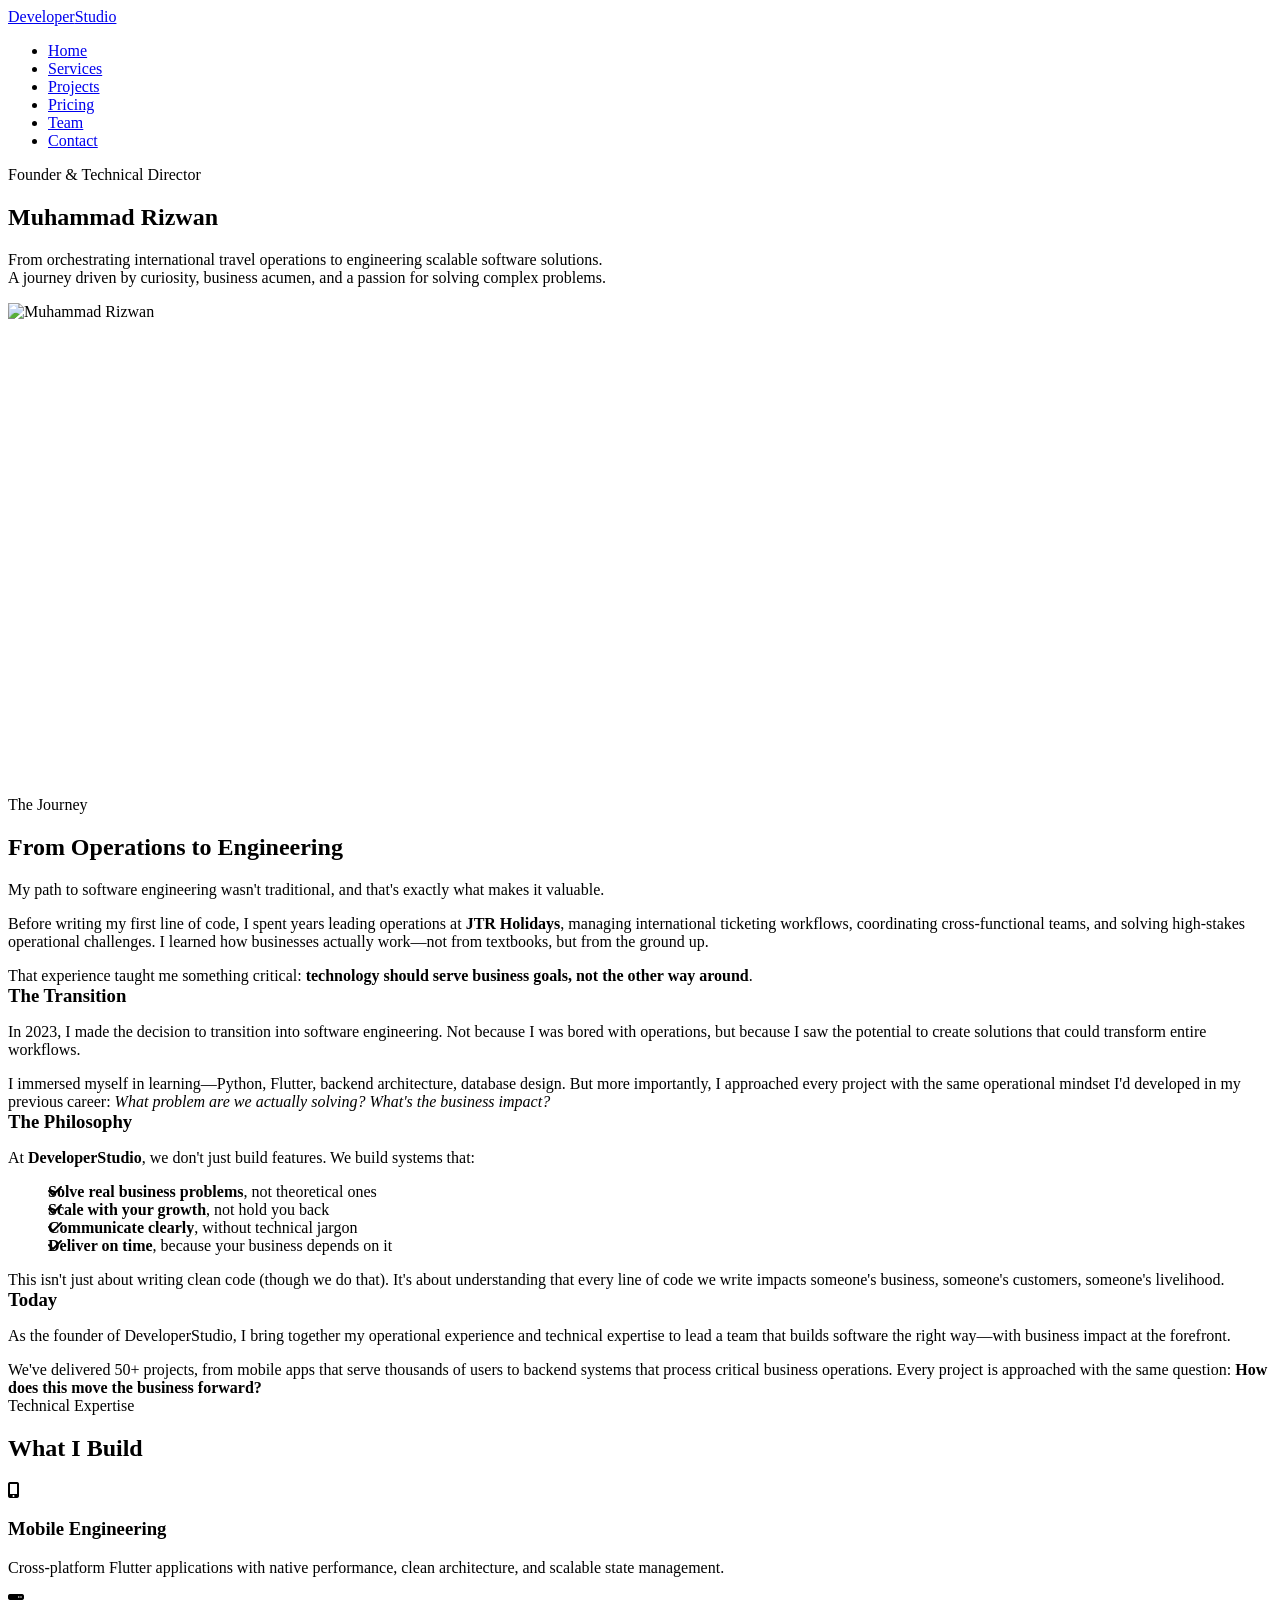
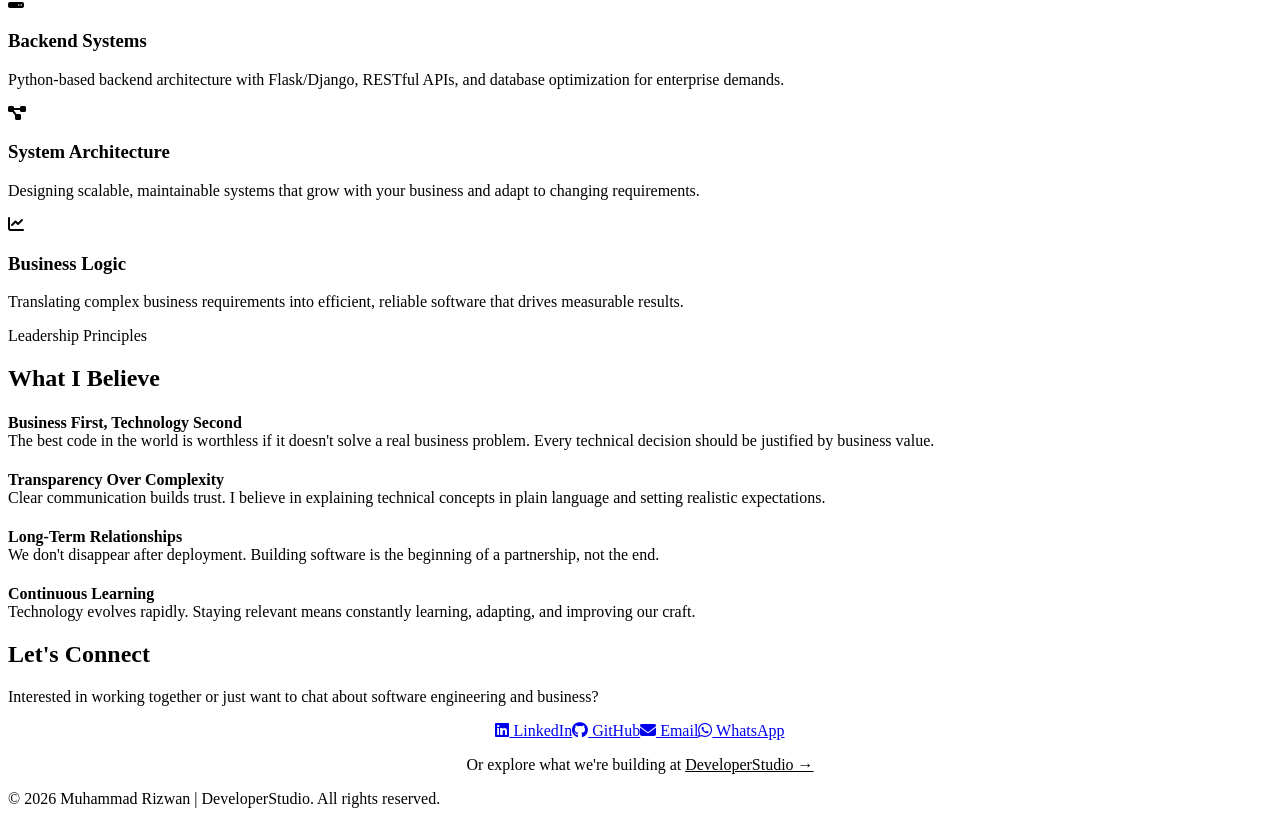
==== views/founder.html @ 2cec6ecb "Deployment: Move frontend files to root for GitHub Pages compatibility" ====
<!DOCTYPE html>
<html lang="en">

<head>
    <meta charset="UTF-8">
    <meta name="viewport" content="width=device-width, initial-scale=1.0">
    <meta name="description"
        content="Muhammad Rizwan - Founder & Technical Director of DeveloperStudio. Journey from travel industry leadership to software engineering excellence.">
    <title>Muhammad Rizwan | Founder - DeveloperStudio</title>

    <link rel="stylesheet" href="design_system.css">
    <link rel="stylesheet" href="style.css">
    <link rel="stylesheet" href="https://cdnjs.cloudflare.com/ajax/libs/font-awesome/6.4.0/css/all.min.css">
</head>

<body>
    <!-- Navigation -->
    <nav class="ds-navbar" id="navbar">
        <div class="ds-container">
            <a href="index.html" class="ds-logo">
                Developer<span>Studio</span>
            </a>

            <div class="ds-nav-toggle" id="nav-toggle">
                <span></span>
                <span></span>
                <span></span>
            </div>

            <ul class="ds-nav-links" id="nav-links">
                <li><a href="index.html">Home</a></li>
                <li><a href="index.html#services">Services</a></li>
                <li><a href="index.html#projects">Projects</a></li>
                <li><a href="index.html#pricing">Pricing</a></li>
                <li><a href="index.html#team">Team</a></li>
                <li><a href="index.html#contact">Contact</a></li>
            </ul>
        </div>
    </nav>

    <!-- Founder Hero Section -->
    <section class="ds-hero" style="min-height: 70vh;">
        <div class="ds-container">
            <div class="ds-hero-grid">
                <div class="ds-hero-content ds-reveal">
                    <span class="ds-hero-label">Founder & Technical Director</span>
                    <h1>Muhammad Rizwan</h1>
                    <p style="font-size: var(--ds-text-xl); max-width: 600px;">
                        From orchestrating international travel operations to engineering scalable software solutions.
                        A journey driven by curiosity, business acumen, and a passion for solving complex problems.
                    </p>
                </div>
                <div class="ds-hero-visual" style="height: 400px;">
                    <img src="me.png" alt="Muhammad Rizwan"
                        style="width: 100%; height: 100%; object-fit: cover; border-radius: var(--ds-radius-2xl);">
                </div>
            </div>
        </div>
    </section>

    <!-- Story Section -->
    <section>
        <div class="ds-container ds-container-narrow">
            <div class="ds-section-header ds-reveal">
                <span class="ds-section-label">The Journey</span>
                <h2>From Operations to Engineering</h2>
            </div>

            <div class="ds-reveal"
                style="font-size: var(--ds-text-lg); line-height: var(--ds-leading-loose); color: var(--ds-text-secondary);">
                <p style="margin-bottom: var(--ds-space-6);">
                    My path to software engineering wasn't traditional, and that's exactly what makes it valuable.
                </p>

                <p style="margin-bottom: var(--ds-space-6);">
                    Before writing my first line of code, I spent years leading operations at <strong
                        style="color: var(--ds-text-primary);">JTR Holidays</strong>,
                    managing international ticketing workflows, coordinating cross-functional teams, and solving
                    high-stakes operational challenges.
                    I learned how businesses actually work—not from textbooks, but from the ground up.
                </p>

                <p style="margin-bottom: var(--ds-space-6);">
                    That experience taught me something critical: <strong
                        style="color: var(--ds-accent-primary);">technology should serve business goals, not the other
                        way around</strong>.
                </p>

                <h3
                    style="margin-top: var(--ds-space-12); margin-bottom: var(--ds-space-4); color: var(--ds-text-primary);">
                    The Transition</h3>

                <p style="margin-bottom: var(--ds-space-6);">
                    In 2023, I made the decision to transition into software engineering. Not because I was bored with
                    operations,
                    but because I saw the potential to create solutions that could transform entire workflows.
                </p>

                <p style="margin-bottom: var(--ds-space-6);">
                    I immersed myself in learning—Python, Flutter, backend architecture, database design. But more
                    importantly,
                    I approached every project with the same operational mindset I'd developed in my previous career:
                    <em>What problem are we actually solving? What's the business impact?</em>
                </p>

                <h3
                    style="margin-top: var(--ds-space-12); margin-bottom: var(--ds-space-4); color: var(--ds-text-primary);">
                    The Philosophy</h3>

                <p style="margin-bottom: var(--ds-space-6);">
                    At <strong style="color: var(--ds-text-primary);">DeveloperStudio</strong>, we don't just build
                    features. We build systems that:
                </p>

                <ul style="list-style: none; margin-bottom: var(--ds-space-8);">
                    <li style="margin-bottom: var(--ds-space-4); padding-left: var(--ds-space-6); position: relative;">
                        <i class="fas fa-check"
                            style="position: absolute; left: 0; color: var(--ds-accent-primary);"></i>
                        <strong style="color: var(--ds-text-primary);">Solve real business problems</strong>, not
                        theoretical ones
                    </li>
                    <li style="margin-bottom: var(--ds-space-4); padding-left: var(--ds-space-6); position: relative;">
                        <i class="fas fa-check"
                            style="position: absolute; left: 0; color: var(--ds-accent-primary);"></i>
                        <strong style="color: var(--ds-text-primary);">Scale with your growth</strong>, not hold you
                        back
                    </li>
                    <li style="margin-bottom: var(--ds-space-4); padding-left: var(--ds-space-6); position: relative;">
                        <i class="fas fa-check"
                            style="position: absolute; left: 0; color: var(--ds-accent-primary);"></i>
                        <strong style="color: var(--ds-text-primary);">Communicate clearly</strong>, without technical
                        jargon
                    </li>
                    <li style="margin-bottom: var(--ds-space-4); padding-left: var(--ds-space-6); position: relative;">
                        <i class="fas fa-check"
                            style="position: absolute; left: 0; color: var(--ds-accent-primary);"></i>
                        <strong style="color: var(--ds-text-primary);">Deliver on time</strong>, because your business
                        depends on it
                    </li>
                </ul>

                <p style="margin-bottom: var(--ds-space-6);">
                    This isn't just about writing clean code (though we do that). It's about understanding that every
                    line of code
                    we write impacts someone's business, someone's customers, someone's livelihood.
                </p>

                <h3
                    style="margin-top: var(--ds-space-12); margin-bottom: var(--ds-space-4); color: var(--ds-text-primary);">
                    Today</h3>

                <p style="margin-bottom: var(--ds-space-6);">
                    As the founder of DeveloperStudio, I bring together my operational experience and technical
                    expertise to lead
                    a team that builds software the right way—with business impact at the forefront.
                </p>

                <p style="margin-bottom: var(--ds-space-6);">
                    We've delivered 50+ projects, from mobile apps that serve thousands of users to backend systems that
                    process
                    critical business operations. Every project is approached with the same question:
                    <strong style="color: var(--ds-accent-primary);">How does this move the business forward?</strong>
                </p>
            </div>
        </div>
    </section>

    <!-- Expertise Section -->
    <section style="background: var(--ds-bg-secondary);">
        <div class="ds-container">
            <div class="ds-section-header ds-reveal">
                <span class="ds-section-label">Technical Expertise</span>
                <h2>What I Build</h2>
            </div>

            <div class="ds-services-grid">
                <div class="ds-service-card ds-reveal">
                    <div class="ds-service-icon">
                        <i class="fas fa-mobile-alt"></i>
                    </div>
                    <h3>Mobile Engineering</h3>
                    <p>Cross-platform Flutter applications with native performance, clean architecture, and scalable
                        state management.</p>
                </div>

                <div class="ds-service-card ds-reveal">
                    <div class="ds-service-icon">
                        <i class="fas fa-server"></i>
                    </div>
                    <h3>Backend Systems</h3>
                    <p>Python-based backend architecture with Flask/Django, RESTful APIs, and database optimization for
                        enterprise demands.</p>
                </div>

                <div class="ds-service-card ds-reveal">
                    <div class="ds-service-icon">
                        <i class="fas fa-project-diagram"></i>
                    </div>
                    <h3>System Architecture</h3>
                    <p>Designing scalable, maintainable systems that grow with your business and adapt to changing
                        requirements.</p>
                </div>

                <div class="ds-service-card ds-reveal">
                    <div class="ds-service-icon">
                        <i class="fas fa-chart-line"></i>
                    </div>
                    <h3>Business Logic</h3>
                    <p>Translating complex business requirements into efficient, reliable software that drives
                        measurable results.</p>
                </div>
            </div>
        </div>
    </section>

    <!-- Values Section -->
    <section>
        <div class="ds-container ds-container-narrow">
            <div class="ds-section-header ds-reveal">
                <span class="ds-section-label">Leadership Principles</span>
                <h2>What I Believe</h2>
            </div>

            <div class="ds-reveal"
                style="font-size: var(--ds-text-lg); line-height: var(--ds-leading-loose); color: var(--ds-text-secondary);">
                <div
                    style="background: var(--ds-bg-elevated); padding: var(--ds-space-8); border-radius: var(--ds-radius-lg); border-left: 4px solid var(--ds-accent-primary); margin-bottom: var(--ds-space-6);">
                    <h4 style="color: var(--ds-text-primary); margin-bottom: var(--ds-space-3);">Business First,
                        Technology Second</h4>
                    <p style="margin: 0;">The best code in the world is worthless if it doesn't solve a real business
                        problem. Every technical decision should be justified by business value.</p>
                </div>

                <div
                    style="background: var(--ds-bg-elevated); padding: var(--ds-space-8); border-radius: var(--ds-radius-lg); border-left: 4px solid var(--ds-accent-primary); margin-bottom: var(--ds-space-6);">
                    <h4 style="color: var(--ds-text-primary); margin-bottom: var(--ds-space-3);">Transparency Over
                        Complexity</h4>
                    <p style="margin: 0;">Clear communication builds trust. I believe in explaining technical concepts
                        in plain language and setting realistic expectations.</p>
                </div>

                <div
                    style="background: var(--ds-bg-elevated); padding: var(--ds-space-8); border-radius: var(--ds-radius-lg); border-left: 4px solid var(--ds-accent-primary); margin-bottom: var(--ds-space-6);">
                    <h4 style="color: var(--ds-text-primary); margin-bottom: var(--ds-space-3);">Long-Term Relationships
                    </h4>
                    <p style="margin: 0;">We don't disappear after deployment. Building software is the beginning of a
                        partnership, not the end.</p>
                </div>

                <div
                    style="background: var(--ds-bg-elevated); padding: var(--ds-space-8); border-radius: var(--ds-radius-lg); border-left: 4px solid var(--ds-accent-primary);">
                    <h4 style="color: var(--ds-text-primary); margin-bottom: var(--ds-space-3);">Continuous Learning
                    </h4>
                    <p style="margin: 0;">Technology evolves rapidly. Staying relevant means constantly learning,
                        adapting, and improving our craft.</p>
                </div>
            </div>
        </div>
    </section>

    <!-- Connect Section -->
    <section style="background: var(--ds-bg-secondary);">
        <div class="ds-container ds-container-narrow">
            <div class="ds-section-header ds-reveal">
                <h2>Let's Connect</h2>
                <p>Interested in working together or just want to chat about software engineering and business?</p>
            </div>

            <div class="ds-reveal" style="text-align: center;">
                <div
                    style="display: flex; justify-content: center; gap: var(--ds-space-4); margin-bottom: var(--ds-space-8); flex-wrap: wrap;">
                    <a href="https://www.linkedin.com/in/muhammad-rizwan-shaheen-426b611a3/" target="_blank"
                        class="ds-btn ds-btn-primary">
                        <i class="fab fa-linkedin"></i> LinkedIn
                    </a>
                    <a href="https://github.com/mrizwanshaheen" target="_blank" class="ds-btn ds-btn-secondary">
                        <i class="fab fa-github"></i> GitHub
                    </a>
                    <a href="mailto:mrizwanshaheen144@gmail.com" class="ds-btn ds-btn-secondary">
                        <i class="fas fa-envelope"></i> Email
                    </a>
                    <a href="https://wa.me/923095272628" target="_blank" class="ds-btn ds-btn-secondary">
                        <i class="fab fa-whatsapp"></i> WhatsApp
                    </a>
                </div>

                <p style="font-size: var(--ds-text-base); color: var(--ds-text-muted);">
                    Or explore what we're building at
                    <a href="index.html"
                        style="color: var(--ds-accent-primary); font-weight: var(--ds-weight-semibold);">DeveloperStudio
                        →</a>
                </p>
            </div>
        </div>
    </section>

    <!-- Footer -->
    <footer class="ds-footer">
        <div class="ds-container">
            <div class="ds-footer-bottom">
                <p>&copy; 2026 Muhammad Rizwan | DeveloperStudio. All rights reserved.</p>
            </div>
        </div>
    </footer>

    <script src="script.js"></script>
</body>

</html>
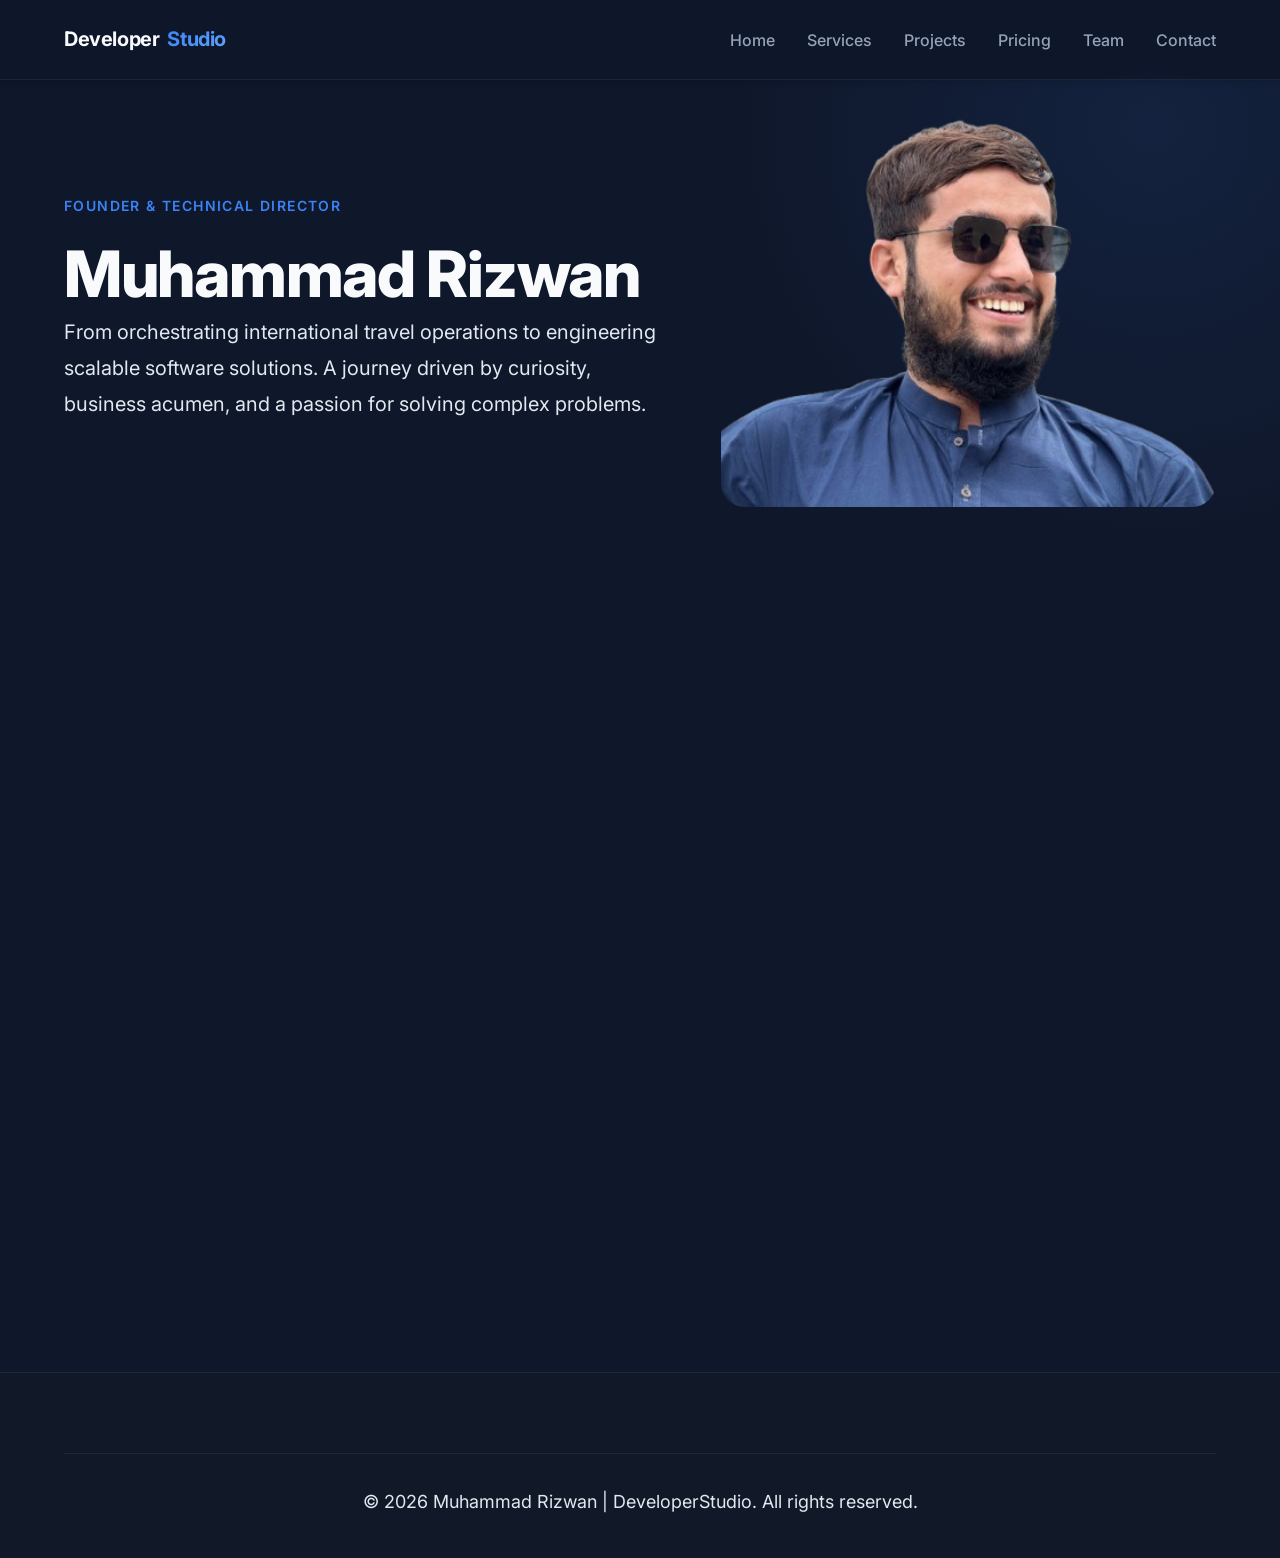
==== commit 333ec41c: "Restored original high-quality design, theme, and interactions" ====
--- a/views/founder.html
+++ b/views/founder.html
@@ -8,16 +8,19 @@
         content="Muhammad Rizwan - Founder & Technical Director of DeveloperStudio. Journey from travel industry leadership to software engineering excellence.">
     <title>Muhammad Rizwan | Founder - DeveloperStudio</title>
 
-    <link rel="stylesheet" href="design_system.css">
-    <link rel="stylesheet" href="style.css">
+    <link rel="stylesheet" href="../css/base.css">
+    <link rel="stylesheet" href="../css/layout.css">
+    <link rel="stylesheet" href="../css/components.css">
+    <link rel="stylesheet" href="../css/animations.css">
+    <link rel="stylesheet" href="../css/responsive.css">
     <link rel="stylesheet" href="https://cdnjs.cloudflare.com/ajax/libs/font-awesome/6.4.0/css/all.min.css">
 </head>
 
 <body>
     <!-- Navigation -->
-    <nav class="ds-navbar" id="navbar">
+    <nav class="ds-navbar scrolled" id="navbar">
         <div class="ds-container">
-            <a href="index.html" class="ds-logo">
+            <a href="../index.html" class="ds-logo">
                 Developer<span>Studio</span>
             </a>
 
@@ -28,12 +31,12 @@
             </div>
 
             <ul class="ds-nav-links" id="nav-links">
-                <li><a href="index.html">Home</a></li>
-                <li><a href="index.html#services">Services</a></li>
-                <li><a href="index.html#projects">Projects</a></li>
-                <li><a href="index.html#pricing">Pricing</a></li>
-                <li><a href="index.html#team">Team</a></li>
-                <li><a href="index.html#contact">Contact</a></li>
+                <li><a href="../index.html">Home</a></li>
+                <li><a href="../index.html#services">Services</a></li>
+                <li><a href="../index.html#projects">Projects</a></li>
+                <li><a href="../index.html#pricing">Pricing</a></li>
+                <li><a href="../index.html#team">Team</a></li>
+                <li><a href="../index.html#contact">Contact</a></li>
             </ul>
         </div>
     </nav>
@@ -51,7 +54,7 @@
                     </p>
                 </div>
                 <div class="ds-hero-visual" style="height: 400px;">
-                    <img src="me.png" alt="Muhammad Rizwan"
+                    <img src="../public/assets/images/me.png" alt="Muhammad Rizwan"
                         style="width: 100%; height: 100%; object-fit: cover; border-radius: var(--ds-radius-2xl);">
                 </div>
             </div>
@@ -77,7 +80,6 @@
                         style="color: var(--ds-text-primary);">JTR Holidays</strong>,
                     managing international ticketing workflows, coordinating cross-functional teams, and solving
                     high-stakes operational challenges.
-                    I learned how businesses actually work—not from textbooks, but from the ground up.
                 </p>
 
                 <p style="margin-bottom: var(--ds-space-6);">
@@ -88,29 +90,7 @@
 
                 <h3
                     style="margin-top: var(--ds-space-12); margin-bottom: var(--ds-space-4); color: var(--ds-text-primary);">
-                    The Transition</h3>
-
-                <p style="margin-bottom: var(--ds-space-6);">
-                    In 2023, I made the decision to transition into software engineering. Not because I was bored with
-                    operations,
-                    but because I saw the potential to create solutions that could transform entire workflows.
-                </p>
-
-                <p style="margin-bottom: var(--ds-space-6);">
-                    I immersed myself in learning—Python, Flutter, backend architecture, database design. But more
-                    importantly,
-                    I approached every project with the same operational mindset I'd developed in my previous career:
-                    <em>What problem are we actually solving? What's the business impact?</em>
-                </p>
-
-                <h3
-                    style="margin-top: var(--ds-space-12); margin-bottom: var(--ds-space-4); color: var(--ds-text-primary);">
                     The Philosophy</h3>
-
-                <p style="margin-bottom: var(--ds-space-6);">
-                    At <strong style="color: var(--ds-text-primary);">DeveloperStudio</strong>, we don't just build
-                    features. We build systems that:
-                </p>
 
                 <ul style="list-style: none; margin-bottom: var(--ds-space-8);">
                     <li style="margin-bottom: var(--ds-space-4); padding-left: var(--ds-space-6); position: relative;">
@@ -125,171 +105,7 @@
                         <strong style="color: var(--ds-text-primary);">Scale with your growth</strong>, not hold you
                         back
                     </li>
-                    <li style="margin-bottom: var(--ds-space-4); padding-left: var(--ds-space-6); position: relative;">
-                        <i class="fas fa-check"
-                            style="position: absolute; left: 0; color: var(--ds-accent-primary);"></i>
-                        <strong style="color: var(--ds-text-primary);">Communicate clearly</strong>, without technical
-                        jargon
-                    </li>
-                    <li style="margin-bottom: var(--ds-space-4); padding-left: var(--ds-space-6); position: relative;">
-                        <i class="fas fa-check"
-                            style="position: absolute; left: 0; color: var(--ds-accent-primary);"></i>
-                        <strong style="color: var(--ds-text-primary);">Deliver on time</strong>, because your business
-                        depends on it
-                    </li>
                 </ul>
-
-                <p style="margin-bottom: var(--ds-space-6);">
-                    This isn't just about writing clean code (though we do that). It's about understanding that every
-                    line of code
-                    we write impacts someone's business, someone's customers, someone's livelihood.
-                </p>
-
-                <h3
-                    style="margin-top: var(--ds-space-12); margin-bottom: var(--ds-space-4); color: var(--ds-text-primary);">
-                    Today</h3>
-
-                <p style="margin-bottom: var(--ds-space-6);">
-                    As the founder of DeveloperStudio, I bring together my operational experience and technical
-                    expertise to lead
-                    a team that builds software the right way—with business impact at the forefront.
-                </p>
-
-                <p style="margin-bottom: var(--ds-space-6);">
-                    We've delivered 50+ projects, from mobile apps that serve thousands of users to backend systems that
-                    process
-                    critical business operations. Every project is approached with the same question:
-                    <strong style="color: var(--ds-accent-primary);">How does this move the business forward?</strong>
-                </p>
-            </div>
-        </div>
-    </section>
-
-    <!-- Expertise Section -->
-    <section style="background: var(--ds-bg-secondary);">
-        <div class="ds-container">
-            <div class="ds-section-header ds-reveal">
-                <span class="ds-section-label">Technical Expertise</span>
-                <h2>What I Build</h2>
-            </div>
-
-            <div class="ds-services-grid">
-                <div class="ds-service-card ds-reveal">
-                    <div class="ds-service-icon">
-                        <i class="fas fa-mobile-alt"></i>
-                    </div>
-                    <h3>Mobile Engineering</h3>
-                    <p>Cross-platform Flutter applications with native performance, clean architecture, and scalable
-                        state management.</p>
-                </div>
-
-                <div class="ds-service-card ds-reveal">
-                    <div class="ds-service-icon">
-                        <i class="fas fa-server"></i>
-                    </div>
-                    <h3>Backend Systems</h3>
-                    <p>Python-based backend architecture with Flask/Django, RESTful APIs, and database optimization for
-                        enterprise demands.</p>
-                </div>
-
-                <div class="ds-service-card ds-reveal">
-                    <div class="ds-service-icon">
-                        <i class="fas fa-project-diagram"></i>
-                    </div>
-                    <h3>System Architecture</h3>
-                    <p>Designing scalable, maintainable systems that grow with your business and adapt to changing
-                        requirements.</p>
-                </div>
-
-                <div class="ds-service-card ds-reveal">
-                    <div class="ds-service-icon">
-                        <i class="fas fa-chart-line"></i>
-                    </div>
-                    <h3>Business Logic</h3>
-                    <p>Translating complex business requirements into efficient, reliable software that drives
-                        measurable results.</p>
-                </div>
-            </div>
-        </div>
-    </section>
-
-    <!-- Values Section -->
-    <section>
-        <div class="ds-container ds-container-narrow">
-            <div class="ds-section-header ds-reveal">
-                <span class="ds-section-label">Leadership Principles</span>
-                <h2>What I Believe</h2>
-            </div>
-
-            <div class="ds-reveal"
-                style="font-size: var(--ds-text-lg); line-height: var(--ds-leading-loose); color: var(--ds-text-secondary);">
-                <div
-                    style="background: var(--ds-bg-elevated); padding: var(--ds-space-8); border-radius: var(--ds-radius-lg); border-left: 4px solid var(--ds-accent-primary); margin-bottom: var(--ds-space-6);">
-                    <h4 style="color: var(--ds-text-primary); margin-bottom: var(--ds-space-3);">Business First,
-                        Technology Second</h4>
-                    <p style="margin: 0;">The best code in the world is worthless if it doesn't solve a real business
-                        problem. Every technical decision should be justified by business value.</p>
-                </div>
-
-                <div
-                    style="background: var(--ds-bg-elevated); padding: var(--ds-space-8); border-radius: var(--ds-radius-lg); border-left: 4px solid var(--ds-accent-primary); margin-bottom: var(--ds-space-6);">
-                    <h4 style="color: var(--ds-text-primary); margin-bottom: var(--ds-space-3);">Transparency Over
-                        Complexity</h4>
-                    <p style="margin: 0;">Clear communication builds trust. I believe in explaining technical concepts
-                        in plain language and setting realistic expectations.</p>
-                </div>
-
-                <div
-                    style="background: var(--ds-bg-elevated); padding: var(--ds-space-8); border-radius: var(--ds-radius-lg); border-left: 4px solid var(--ds-accent-primary); margin-bottom: var(--ds-space-6);">
-                    <h4 style="color: var(--ds-text-primary); margin-bottom: var(--ds-space-3);">Long-Term Relationships
-                    </h4>
-                    <p style="margin: 0;">We don't disappear after deployment. Building software is the beginning of a
-                        partnership, not the end.</p>
-                </div>
-
-                <div
-                    style="background: var(--ds-bg-elevated); padding: var(--ds-space-8); border-radius: var(--ds-radius-lg); border-left: 4px solid var(--ds-accent-primary);">
-                    <h4 style="color: var(--ds-text-primary); margin-bottom: var(--ds-space-3);">Continuous Learning
-                    </h4>
-                    <p style="margin: 0;">Technology evolves rapidly. Staying relevant means constantly learning,
-                        adapting, and improving our craft.</p>
-                </div>
-            </div>
-        </div>
-    </section>
-
-    <!-- Connect Section -->
-    <section style="background: var(--ds-bg-secondary);">
-        <div class="ds-container ds-container-narrow">
-            <div class="ds-section-header ds-reveal">
-                <h2>Let's Connect</h2>
-                <p>Interested in working together or just want to chat about software engineering and business?</p>
-            </div>
-
-            <div class="ds-reveal" style="text-align: center;">
-                <div
-                    style="display: flex; justify-content: center; gap: var(--ds-space-4); margin-bottom: var(--ds-space-8); flex-wrap: wrap;">
-                    <a href="https://www.linkedin.com/in/muhammad-rizwan-shaheen-426b611a3/" target="_blank"
-                        class="ds-btn ds-btn-primary">
-                        <i class="fab fa-linkedin"></i> LinkedIn
-                    </a>
-                    <a href="https://github.com/mrizwanshaheen" target="_blank" class="ds-btn ds-btn-secondary">
-                        <i class="fab fa-github"></i> GitHub
-                    </a>
-                    <a href="mailto:mrizwanshaheen144@gmail.com" class="ds-btn ds-btn-secondary">
-                        <i class="fas fa-envelope"></i> Email
-                    </a>
-                    <a href="https://wa.me/923095272628" target="_blank" class="ds-btn ds-btn-secondary">
-                        <i class="fab fa-whatsapp"></i> WhatsApp
-                    </a>
-                </div>
-
-                <p style="font-size: var(--ds-text-base); color: var(--ds-text-muted);">
-                    Or explore what we're building at
-                    <a href="index.html"
-                        style="color: var(--ds-accent-primary); font-weight: var(--ds-weight-semibold);">DeveloperStudio
-                        →</a>
-                </p>
             </div>
         </div>
     </section>
@@ -303,7 +119,7 @@
         </div>
     </footer>
 
-    <script src="script.js"></script>
+    <script src="../js/main.js"></script>
 </body>
 
 </html>
--- a/css/base.css
+++ b/css/base.css
@@ -0,0 +1,171 @@
+/* ============================================
+   DEVELOPERSTUDIO DESIGN SYSTEM & BASE
+   International Standard Software Agency
+   ============================================ */
+
+@import url('https://fonts.googleapis.com/css2?family=Inter:wght@400;500;600;700;800&display=swap');
+
+:root {
+    /* COLOR SYSTEM */
+    --ds-bg-primary: #0f172a;
+    --ds-bg-secondary: #111827;
+    --ds-bg-tertiary: #1F2937;
+    --ds-bg-elevated: #1e293b;
+
+    --ds-accent-primary: #3b82f6;
+    --ds-accent-hover: #2563eb;
+    --ds-accent-light: #60a5fa;
+    --ds-accent-soft: rgba(59, 130, 246, 0.1);
+    --ds-accent-glow: rgba(59, 130, 246, 0.3);
+
+    --ds-text-primary: #f8fafc;
+    --ds-text-secondary: #e2e8f0;
+    --ds-text-muted: #94a3b8;
+    --ds-text-disabled: #64748b;
+
+    --ds-border-subtle: rgba(148, 163, 184, 0.1);
+    --ds-border-default: rgba(148, 163, 184, 0.2);
+    --ds-border-strong: rgba(148, 163, 184, 0.3);
+
+    --ds-shadow-sm: 0 1px 2px 0 rgba(0, 0, 0, 0.05);
+    --ds-shadow-md: 0 4px 6px -1px rgba(0, 0, 0, 0.1), 0 2px 4px -1px rgba(0, 0, 0, 0.06);
+    --ds-shadow-lg: 0 10px 15px -3px rgba(0, 0, 0, 0.1), 0 4px 6px -2px rgba(0, 0, 0, 0.05);
+    --ds-shadow-xl: 0 20px 25px -5px rgba(0, 0, 0, 0.1), 0 10px 10px -5px rgba(0, 0, 0, 0.04);
+    --ds-shadow-accent: 0 10px 30px -10px var(--ds-accent-glow);
+
+    --ds-font-primary: 'Inter', -apple-system, BlinkMacSystemFont, 'Segoe UI', sans-serif;
+    --ds-text-xs: 0.75rem;
+    --ds-text-sm: 0.875rem;
+    --ds-text-base: 1rem;
+    --ds-text-lg: 1.125rem;
+    --ds-text-xl: 1.25rem;
+    --ds-text-2xl: 1.5rem;
+    --ds-text-3xl: 1.875rem;
+    --ds-text-4xl: 2.25rem;
+    --ds-text-5xl: 3rem;
+    --ds-text-6xl: 3.75rem;
+    --ds-text-7xl: 4.5rem;
+
+    --ds-weight-normal: 400;
+    --ds-weight-medium: 500;
+    --ds-weight-semibold: 600;
+    --ds-weight-bold: 700;
+    --ds-weight-extrabold: 800;
+
+    --ds-leading-tight: 1.25;
+    --ds-leading-snug: 1.375;
+    --ds-leading-normal: 1.5;
+    --ds-leading-relaxed: 1.625;
+    --ds-leading-loose: 1.8;
+
+    --ds-tracking-tight: -0.02em;
+    --ds-tracking-normal: 0;
+    --ds-tracking-wide: 0.025em;
+    --ds-tracking-wider: 0.05em;
+    --ds-tracking-widest: 0.1em;
+
+    --ds-space-1: 0.25rem;
+    --ds-space-2: 0.5rem;
+    --ds-space-3: 0.75rem;
+    --ds-space-4: 1rem;
+    --ds-space-5: 1.25rem;
+    --ds-space-6: 1.5rem;
+    --ds-space-8: 2rem;
+    --ds-space-10: 2.5rem;
+    --ds-space-12: 3rem;
+    --ds-space-16: 4rem;
+    --ds-space-20: 5rem;
+    --ds-space-24: 6rem;
+    --ds-space-32: 8rem;
+
+    --ds-container-sm: 640px;
+    --ds-container-md: 768px;
+    --ds-container-lg: 1024px;
+    --ds-container-xl: 1280px;
+    --ds-container-2xl: 1536px;
+
+    --ds-nav-height: 80px;
+    --ds-section-padding: 6rem;
+    --ds-section-padding-mobile: 4rem;
+
+    --ds-radius-sm: 0.25rem;
+    --ds-radius-md: 0.5rem;
+    --ds-radius-lg: 0.75rem;
+    --ds-radius-xl: 1rem;
+    --ds-radius-2xl: 1.5rem;
+    --ds-radius-full: 9999px;
+
+    --ds-transition-fast: 150ms cubic-bezier(0.4, 0, 0.2, 1);
+    --ds-transition-base: 300ms cubic-bezier(0.4, 0, 0.2, 1);
+    --ds-transition-slow: 500ms cubic-bezier(0.4, 0, 0.2, 1);
+    --ds-transition-smooth: 1000ms cubic-bezier(0.2, 0.8, 0.2, 1);
+
+    --ds-z-base: 0;
+    --ds-z-dropdown: 100;
+    --ds-z-sticky: 200;
+    --ds-z-fixed: 300;
+    --ds-z-modal-backdrop: 400;
+    --ds-z-modal: 500;
+}
+
+/* BASE RESET */
+* {
+    margin: 0;
+    padding: 0;
+    box-sizing: border-box;
+}
+
+html {
+    scroll-behavior: smooth;
+    font-size: 16px;
+}
+
+body {
+    font-family: var(--ds-font-primary);
+    background-color: var(--ds-bg-primary);
+    color: var(--ds-text-secondary);
+    line-height: var(--ds-leading-relaxed);
+    -webkit-font-smoothing: antialiased;
+    -moz-osx-font-smoothing: grayscale;
+    overflow-x: hidden;
+}
+
+/* TYPOGRAPHY */
+h1,
+h2,
+h3,
+h4,
+h5,
+h6 {
+    font-weight: var(--ds-weight-bold);
+    line-height: var(--ds-leading-tight);
+    color: var(--ds-text-primary);
+    letter-spacing: var(--ds-tracking-tight);
+}
+
+h1 {
+    font-size: clamp(2.5rem, 5vw, 4.5rem);
+    font-weight: var(--ds-weight-extrabold);
+}
+
+h2 {
+    font-size: clamp(2rem, 4vw, 3rem);
+    margin-bottom: var(--ds-space-12);
+}
+
+h3 {
+    font-size: var(--ds-text-2xl);
+    margin-bottom: var(--ds-space-4);
+}
+
+p {
+    font-size: var(--ds-text-lg);
+    color: var(--ds-text-secondary);
+    line-height: var(--ds-leading-loose);
+}
+
+a {
+    text-decoration: none;
+    color: inherit;
+    cursor: pointer;
+}
--- a/css/layout.css
+++ b/css/layout.css
@@ -0,0 +1,269 @@
+/* ============================================
+   DEVELOPERSTUDIO LAYOUT
+   Containers, Navbar, and Global Sections
+   ============================================ */
+
+.ds-container {
+    max-width: var(--ds-container-lg);
+    margin: 0 auto;
+    padding: 0 var(--ds-space-6);
+}
+
+.ds-container-wide {
+    max-width: var(--ds-container-xl);
+}
+
+.ds-container-narrow {
+    max-width: var(--ds-container-md);
+}
+
+section {
+    padding: var(--ds-section-padding) 0;
+    position: relative;
+}
+
+/* NAVIGATION */
+.ds-navbar {
+    position: fixed;
+    top: 0;
+    left: 0;
+    width: 100%;
+    height: var(--ds-nav-height);
+    display: flex;
+    align-items: center;
+    z-index: var(--ds-z-fixed);
+    border-bottom: 1px solid transparent;
+    transition: var(--ds-transition-base);
+}
+
+.ds-navbar.scrolled {
+    background: rgba(15, 23, 42, 0.9);
+    backdrop-filter: blur(12px);
+    border-bottom-color: var(--ds-border-subtle);
+    box-shadow: var(--ds-shadow-md);
+}
+
+.ds-navbar .ds-container {
+    display: flex;
+    justify-content: space-between;
+    align-items: center;
+    width: 100%;
+}
+
+.ds-logo {
+    font-size: var(--ds-text-xl);
+    font-weight: var(--ds-weight-bold);
+    letter-spacing: var(--ds-tracking-tight);
+    color: var(--ds-text-primary);
+    display: flex;
+    align-items: center;
+    gap: var(--ds-space-2);
+}
+
+.ds-logo span {
+    background: linear-gradient(135deg, var(--ds-accent-primary), var(--ds-accent-light));
+    -webkit-background-clip: text;
+    -webkit-text-fill-color: transparent;
+}
+
+.ds-nav-links {
+    display: flex;
+    list-style: none;
+    gap: var(--ds-space-8);
+    align-items: center;
+}
+
+.ds-nav-links a {
+    font-size: var(--ds-text-base);
+    font-weight: var(--ds-weight-medium);
+    color: var(--ds-text-muted);
+    transition: var(--ds-transition-base);
+    position: relative;
+}
+
+.ds-nav-links a:hover,
+.ds-nav-links a.active {
+    color: var(--ds-accent-primary);
+}
+
+.ds-nav-links a::after {
+    content: '';
+    position: absolute;
+    bottom: -4px;
+    left: 0;
+    width: 0;
+    height: 2px;
+    background: var(--ds-accent-primary);
+    transition: var(--ds-transition-base);
+}
+
+.ds-nav-links a:hover::after,
+.ds-nav-links a.active::after {
+    width: 100%;
+}
+
+/* Mobile Menu Toggle */
+.ds-nav-toggle {
+    display: none;
+    flex-direction: column;
+    gap: 6px;
+    cursor: pointer;
+    z-index: calc(var(--ds-z-fixed) + 1);
+}
+
+.ds-nav-toggle span {
+    display: block;
+    width: 25px;
+    height: 2px;
+    background-color: var(--ds-text-primary);
+    transition: var(--ds-transition-base);
+    transform-origin: center;
+}
+
+.ds-nav-toggle.active span:nth-child(1) {
+    transform: translateY(8px) rotate(45deg);
+}
+
+.ds-nav-toggle.active span:nth-child(2) {
+    opacity: 0;
+}
+
+.ds-nav-toggle.active span:nth-child(3) {
+    transform: translateY(-8px) rotate(-45deg);
+}
+
+/* SECTION HEADERS */
+.ds-section-header {
+    text-align: center;
+    max-width: 800px;
+    margin: 0 auto var(--ds-space-16);
+}
+
+.ds-section-label {
+    display: inline-block;
+    font-size: var(--ds-text-sm);
+    font-weight: var(--ds-weight-semibold);
+    color: var(--ds-accent-primary);
+    text-transform: uppercase;
+    letter-spacing: var(--ds-tracking-widest);
+    margin-bottom: var(--ds-space-4);
+}
+
+/* HERO SECTION */
+.ds-hero {
+    min-height: 100vh;
+    display: flex;
+    align-items: center;
+    padding-top: var(--ds-nav-height);
+    position: relative;
+    overflow: hidden;
+}
+
+.ds-hero::before {
+    content: '';
+    position: absolute;
+    top: 0;
+    right: 0;
+    width: 50%;
+    height: 100%;
+    background: radial-gradient(circle at 80% 20%, var(--ds-accent-soft), transparent 60%);
+    pointer-events: none;
+}
+
+.ds-hero-grid {
+    display: grid;
+    grid-template-columns: 1.2fr 1fr;
+    gap: var(--ds-space-16);
+    align-items: center;
+    position: relative;
+    z-index: 1;
+}
+
+.ds-hero-label {
+    display: inline-block;
+    font-size: var(--ds-text-sm);
+    font-weight: var(--ds-weight-semibold);
+    color: var(--ds-accent-primary);
+    text-transform: uppercase;
+    letter-spacing: var(--ds-tracking-widest);
+    margin-bottom: var(--ds-space-4);
+}
+
+.ds-hero-cta {
+    display: flex;
+    gap: var(--ds-space-4);
+    flex-wrap: wrap;
+}
+
+.ds-hero-visual {
+    position: relative;
+    height: 500px;
+    display: flex;
+    align-items: center;
+    justify-content: center;
+}
+
+/* TRUST SECTION */
+.ds-trust-section {
+    padding: var(--ds-space-16) 0;
+    border-bottom: 1px solid var(--ds-border-subtle);
+}
+
+.ds-trust-grid {
+    display: grid;
+    grid-template-columns: repeat(4, 1fr);
+    gap: var(--ds-space-8);
+    text-align: center;
+}
+
+/* FOOTER */
+.ds-footer {
+    padding: var(--ds-space-20) 0 var(--ds-space-10);
+    border-top: 1px solid var(--ds-border-subtle);
+    background: var(--ds-bg-secondary);
+}
+
+.ds-footer-grid {
+    display: grid;
+    grid-template-columns: 2fr 1fr 1fr 1fr;
+    gap: var(--ds-space-12);
+    margin-bottom: var(--ds-space-12);
+}
+
+.ds-footer-social {
+    display: flex;
+    gap: var(--ds-space-4);
+}
+
+.ds-footer-social a {
+    width: 40px;
+    height: 40px;
+    border-radius: var(--ds-radius-md);
+    background: var(--ds-bg-tertiary);
+    display: flex;
+    align-items: center;
+    justify-content: center;
+    color: var(--ds-text-muted);
+    transition: var(--ds-transition-base);
+}
+
+.ds-footer-links h4 {
+    font-size: var(--ds-text-base);
+    font-weight: var(--ds-weight-semibold);
+    color: var(--ds-text-primary);
+    margin-bottom: var(--ds-space-4);
+}
+
+.ds-footer-links ul {
+    list-style: none;
+}
+
+.ds-footer-links li {
+    margin-bottom: var(--ds-space-3);
+}
+
+.ds-footer-bottom {
+    padding-top: var(--ds-space-8);
+    border-top: 1px solid var(--ds-border-subtle);
+    text-align: center;
+}
--- a/css/components.css
+++ b/css/components.css
@@ -0,0 +1,358 @@
+/* ============================================
+   DEVELOPERSTUDIO COMPONENTS
+   Buttons, Cards, Forms, and Icons
+   ============================================ */
+
+/* BUTTONS */
+.ds-btn {
+    font-family: var(--ds-font-primary);
+    font-weight: var(--ds-weight-semibold);
+    font-size: var(--ds-text-base);
+    padding: var(--ds-space-3) var(--ds-space-6);
+    border-radius: var(--ds-radius-md);
+    transition: var(--ds-transition-base);
+    cursor: pointer;
+    border: none;
+    display: inline-flex;
+    align-items: center;
+    justify-content: center;
+    gap: var(--ds-space-2);
+    text-decoration: none;
+}
+
+.ds-btn-primary {
+    background: var(--ds-accent-primary);
+    color: white;
+}
+
+.ds-btn-primary:hover {
+    background: var(--ds-accent-hover);
+    transform: translateY(-2px);
+    box-shadow: var(--ds-shadow-accent);
+}
+
+.ds-btn-secondary {
+    background: transparent;
+    color: var(--ds-text-primary);
+    border: 1px solid var(--ds-border-default);
+}
+
+.ds-btn-secondary:hover {
+    border-color: var(--ds-accent-primary);
+    color: var(--ds-accent-primary);
+    transform: translateY(-2px);
+}
+
+.ds-btn-lg {
+    padding: var(--ds-space-4) var(--ds-space-8);
+    font-size: var(--ds-text-lg);
+}
+
+/* CARDS */
+.ds-card {
+    background: var(--ds-bg-elevated);
+    border: 1px solid var(--ds-border-subtle);
+    border-radius: var(--ds-radius-lg);
+    padding: var(--ds-space-8);
+    transition: var(--ds-transition-base);
+}
+
+/* SERVICE CARDS */
+.ds-services-grid {
+    display: grid;
+    grid-template-columns: repeat(2, 1fr);
+    gap: var(--ds-space-8);
+}
+
+.ds-service-card {
+    background: var(--ds-bg-elevated);
+    border: 1px solid var(--ds-border-subtle);
+    border-radius: var(--ds-radius-lg);
+    padding: var(--ds-space-10);
+    transition: var(--ds-transition-base);
+    position: relative;
+    overflow: hidden;
+}
+
+.ds-service-card::before {
+    content: '';
+    position: absolute;
+    top: 0;
+    left: 0;
+    width: 100%;
+    height: 4px;
+    background: linear-gradient(90deg, var(--ds-accent-primary), var(--ds-accent-light));
+    transform: scaleX(0);
+    transform-origin: left;
+    transition: var(--ds-transition-base);
+}
+
+.ds-service-card:hover::before {
+    transform: scaleX(1);
+}
+
+.ds-service-card:hover {
+    border-color: var(--ds-accent-primary);
+    transform: translateY(-8px);
+    box-shadow: var(--ds-shadow-xl);
+}
+
+.ds-service-icon {
+    width: 60px;
+    height: 60px;
+    background: var(--ds-accent-soft);
+    border-radius: var(--ds-radius-lg);
+    display: flex;
+    align-items: center;
+    justify-content: center;
+    margin-bottom: var(--ds-space-6);
+}
+
+.ds-service-icon i {
+    font-size: var(--ds-text-3xl);
+    color: var(--ds-accent-primary);
+}
+
+.ds-service-link {
+    font-size: var(--ds-text-sm);
+    font-weight: var(--ds-weight-semibold);
+    color: var(--ds-accent-primary);
+    display: inline-flex;
+    align-items: center;
+    gap: var(--ds-space-2);
+    transition: var(--ds-transition-base);
+}
+
+/* PRICING CARDS */
+.ds-pricing-grid {
+    display: grid;
+    grid-template-columns: repeat(3, 1fr);
+    gap: var(--ds-space-8);
+    margin-top: var(--ds-space-16);
+}
+
+.ds-pricing-card {
+    background: var(--ds-bg-elevated);
+    border: 1px solid var(--ds-border-subtle);
+    border-radius: var(--ds-radius-xl);
+    padding: var(--ds-space-10);
+    transition: var(--ds-transition-base);
+    position: relative;
+}
+
+.ds-pricing-card.featured {
+    border-color: var(--ds-accent-primary);
+    transform: scale(1.05);
+    box-shadow: var(--ds-shadow-xl);
+}
+
+.ds-pricing-card.featured::before {
+    content: 'POPULAR';
+    position: absolute;
+    top: var(--ds-space-6);
+    right: var(--ds-space-6);
+    background: var(--ds-accent-primary);
+    color: white;
+    padding: var(--ds-space-2) var(--ds-space-4);
+    border-radius: var(--ds-radius-full);
+    font-size: var(--ds-text-xs);
+    font-weight: var(--ds-weight-bold);
+    letter-spacing: var(--ds-tracking-wider);
+}
+
+.ds-pricing-tier {
+    font-size: var(--ds-text-sm);
+    font-weight: var(--ds-weight-semibold);
+    color: var(--ds-accent-primary);
+    text-transform: uppercase;
+    letter-spacing: var(--ds-tracking-wider);
+    margin-bottom: var(--ds-space-2);
+}
+
+.ds-pricing-price {
+    font-size: var(--ds-text-5xl);
+    font-weight: var(--ds-weight-extrabold);
+    color: var(--ds-text-primary);
+    margin-bottom: var(--ds-space-2);
+}
+
+.ds-pricing-price span {
+    font-size: var(--ds-text-lg);
+    font-weight: var(--ds-weight-normal);
+    color: var(--ds-text-muted);
+}
+
+.ds-pricing-description {
+    font-size: var(--ds-text-base);
+    color: var(--ds-text-muted);
+    margin-bottom: var(--ds-space-8);
+    padding-bottom: var(--ds-space-8);
+    border-bottom: 1px solid var(--ds-border-subtle);
+}
+
+.ds-pricing-features {
+    list-style: none;
+    margin-bottom: var(--ds-space-8);
+}
+
+.ds-pricing-features li {
+    font-size: var(--ds-text-base);
+    color: var(--ds-text-secondary);
+    margin-bottom: var(--ds-space-4);
+    display: flex;
+    align-items: flex-start;
+    gap: var(--ds-space-3);
+}
+
+.ds-pricing-features li i {
+    color: var(--ds-accent-primary);
+    margin-top: 4px;
+}
+
+/* PROJECT CARDS */
+.ds-projects-grid {
+    display: grid;
+    grid-template-columns: repeat(2, 1fr);
+    gap: var(--ds-space-10);
+}
+
+.ds-project-card {
+    background: var(--ds-bg-elevated);
+    border: 1px solid var(--ds-border-subtle);
+    border-radius: var(--ds-radius-xl);
+    overflow: hidden;
+    transition: var(--ds-transition-base);
+}
+
+.ds-project-card:hover {
+    border-color: var(--ds-accent-primary);
+    transform: translateY(-8px);
+    box-shadow: var(--ds-shadow-xl);
+}
+
+.ds-project-image {
+    width: 100%;
+    height: 300px;
+    overflow: hidden;
+    position: relative;
+}
+
+.ds-project-image img {
+    width: 100%;
+    height: 100%;
+    object-fit: cover;
+    transition: transform 0.6s ease;
+}
+
+.ds-project-card:hover .ds-project-image img {
+    transform: scale(1.1);
+}
+
+.ds-project-content {
+    padding: var(--ds-space-8);
+}
+
+.ds-project-tags {
+    display: flex;
+    gap: var(--ds-space-2);
+    margin-bottom: var(--ds-space-4);
+    flex-wrap: wrap;
+}
+
+.ds-project-tag {
+    font-size: var(--ds-text-xs);
+    font-weight: var(--ds-weight-semibold);
+    color: var(--ds-text-muted);
+    text-transform: uppercase;
+    letter-spacing: var(--ds-tracking-wider);
+}
+
+.ds-project-links {
+    display: flex;
+    gap: var(--ds-space-6);
+}
+
+.ds-project-link {
+    font-size: var(--ds-text-sm);
+    font-weight: var(--ds-weight-semibold);
+    color: var(--ds-text-primary);
+    display: flex;
+    align-items: center;
+    gap: var(--ds-space-2);
+    transition: var(--ds-transition-base);
+}
+
+/* TEAM CARDS */
+.ds-team-grid {
+    display: grid;
+    grid-template-columns: repeat(4, 1fr);
+    gap: var(--ds-space-8);
+}
+
+.ds-team-card {
+    text-align: center;
+    transition: var(--ds-transition-base);
+}
+
+.ds-team-image {
+    width: 100%;
+    aspect-ratio: 1;
+    border-radius: var(--ds-radius-xl);
+    overflow: hidden;
+    margin-bottom: var(--ds-space-4);
+    position: relative;
+}
+
+.ds-team-image img {
+    width: 100%;
+    height: 100%;
+    object-fit: cover;
+    filter: grayscale(100%);
+    transition: var(--ds-transition-base);
+}
+
+.ds-team-card:hover .ds-team-image img {
+    filter: grayscale(0%);
+}
+
+.ds-team-social {
+    display: flex;
+    justify-content: center;
+    gap: var(--ds-space-3);
+}
+
+/* INPUTS */
+.ds-input {
+    font-family: var(--ds-font-primary);
+    font-size: var(--ds-text-base);
+    padding: var(--ds-space-3) var(--ds-space-4);
+    background: var(--ds-bg-secondary);
+    border: 1px solid var(--ds-border-default);
+    border-radius: var(--ds-radius-md);
+    color: var(--ds-text-primary);
+    transition: var(--ds-transition-base);
+    width: 100%;
+}
+
+.ds-input:focus {
+    outline: none;
+    border-color: var(--ds-accent-primary);
+    box-shadow: 0 0 0 3px var(--ds-accent-soft);
+}
+
+/* WHATSAPP FLOAT */
+.whatsapp-float {
+    position: fixed;
+    bottom: 30px;
+    right: 30px;
+    width: 60px;
+    height: 60px;
+    background: #25D366;
+    border-radius: 50%;
+    display: flex;
+    align-items: center;
+    justify-content: center;
+    box-shadow: 0 4px 12px rgba(0, 0, 0, 0.3);
+    z-index: 1000;
+    transition: transform 0.3s ease;
+}
--- a/css/animations.css
+++ b/css/animations.css
@@ -0,0 +1,82 @@
+/* ============================================
+   DEVELOPERSTUDIO ANIMATIONS
+   Scroll Reveals, Keyframes, and Transitions
+   ============================================ */
+
+/* SCROLL REVEAL */
+.ds-reveal {
+    opacity: 0;
+    transform: translateY(30px);
+    transition: opacity 0.8s ease-out, transform 0.8s ease-out;
+}
+
+.ds-reveal.active {
+    opacity: 1;
+    transform: translateY(0);
+}
+
+/* KEYFRAMES */
+@keyframes fadeIn {
+    from {
+        opacity: 0;
+        transform: translateY(20px);
+    }
+
+    to {
+        opacity: 1;
+        transform: translateY(0);
+    }
+}
+
+@keyframes float {
+
+    0%,
+    100% {
+        transform: translateY(0) rotate(0deg);
+    }
+
+    50% {
+        transform: translateY(-20px) rotate(2deg);
+    }
+}
+
+@keyframes pulse {
+    0% {
+        box-shadow: 0 0 0 0 rgba(59, 130, 246, 0.4);
+    }
+
+    70% {
+        box-shadow: 0 0 0 10px rgba(59, 130, 246, 0);
+    }
+
+    100% {
+        box-shadow: 0 0 0 0 rgba(59, 130, 246, 0);
+    }
+}
+
+/* HERO ANIMATIONS */
+.ds-hero-content {
+    animation: fadeIn 1s ease-out forwards;
+}
+
+.ds-hero-gradient {
+    position: absolute;
+    width: 100%;
+    height: 100%;
+    background: linear-gradient(135deg, var(--ds-accent-soft), transparent);
+    border-radius: var(--ds-radius-2xl);
+    animation: float 6s ease-in-out infinite;
+}
+
+/* HOVER EFFECTS */
+.ds-card:hover,
+.ds-service-card:hover,
+.ds-project-card:hover,
+.ds-pricing-card:hover {
+    transform: translateY(-8px);
+    box-shadow: var(--ds-shadow-xl);
+}
+
+.ds-btn:active {
+    transform: translateY(0);
+}
--- a/css/responsive.css
+++ b/css/responsive.css
@@ -0,0 +1,340 @@
+/* ============================================
+   DEVELOPERSTUDIO RESPONSIVE DESIGN
+   Mobile-First Media Queries (All Devices)
+   ============================================ */
+
+/* Extra Small Devices (320px - 479px) */
+@media (max-width: 479px) {
+    .ds-container {
+        padding: 0 var(--ds-space-4);
+    }
+
+    h1 {
+        font-size: 2rem;
+        line-height: 1.2;
+    }
+
+    h2 {
+        font-size: 1.5rem;
+        margin-bottom: var(--ds-space-6);
+    }
+
+    h3 {
+        font-size: 1.125rem;
+    }
+
+    p {
+        font-size: 0.9375rem;
+    }
+
+    .ds-navbar {
+        height: 60px;
+    }
+
+    .ds-logo {
+        font-size: 1rem;
+    }
+
+    .ds-nav-links {
+        width: 90%;
+        padding: var(--ds-space-6);
+    }
+
+    .ds-nav-links a {
+        font-size: 1.125rem;
+    }
+
+    .ds-hero {
+        min-height: auto;
+        padding-top: 80px;
+        padding-bottom: var(--ds-space-12);
+    }
+
+    .ds-hero-grid {
+        grid-template-columns: 1fr;
+        gap: var(--ds-space-8);
+    }
+
+    .ds-hero-visual {
+        height: 250px;
+    }
+
+    .ds-hero-cta {
+        flex-direction: column;
+        gap: var(--ds-space-3);
+    }
+
+    .ds-btn,
+    .ds-btn-lg {
+        width: 100%;
+        padding: var(--ds-space-3) var(--ds-space-5);
+        font-size: 0.875rem;
+    }
+
+    .ds-trust-grid {
+        grid-template-columns: 1fr 1fr;
+        gap: var(--ds-space-4);
+    }
+
+    .ds-trust-item h3 {
+        font-size: 1.75rem;
+    }
+
+    .ds-trust-item p {
+        font-size: 0.75rem;
+    }
+
+    section {
+        padding: var(--ds-space-12) 0;
+    }
+
+    .ds-services-grid,
+    .ds-projects-grid,
+    .ds-pricing-grid,
+    .ds-team-grid {
+        grid-template-columns: 1fr;
+        gap: var(--ds-space-6);
+    }
+
+    .ds-project-image {
+        height: 200px;
+    }
+
+    .ds-pricing-card.featured {
+        transform: scale(1);
+    }
+
+    .ds-pricing-price {
+        font-size: var(--ds-text-4xl);
+    }
+
+    .ds-footer-grid {
+        grid-template-columns: 1fr;
+        gap: var(--ds-space-8);
+    }
+
+    .whatsapp-float {
+        bottom: 20px !important;
+        right: 20px !important;
+        width: 50px !important;
+        height: 50px !important;
+    }
+}
+
+/* Small Devices (480px - 639px) */
+@media (min-width: 480px) and (max-width: 639px) {
+    .ds-container {
+        padding: 0 var(--ds-space-5);
+    }
+
+    h1 {
+        font-size: 2.25rem;
+    }
+
+    h2 {
+        font-size: 1.75rem;
+    }
+
+    .ds-hero-visual {
+        height: 300px;
+    }
+
+    .ds-trust-grid {
+        grid-template-columns: repeat(2, 1fr);
+        gap: var(--ds-space-5);
+    }
+
+    .ds-services-grid,
+    .ds-projects-grid,
+    .ds-pricing-grid,
+    .ds-team-grid {
+        grid-template-columns: 1fr;
+    }
+}
+
+/* Medium Devices (640px - 767px) */
+@media (min-width: 640px) and (max-width: 767px) {
+    h1 {
+        font-size: 2.5rem;
+    }
+
+    h2 {
+        font-size: 2rem;
+    }
+
+    .ds-hero-visual {
+        height: 350px;
+    }
+
+    .ds-trust-grid {
+        grid-template-columns: repeat(4, 1fr);
+    }
+
+    .ds-services-grid {
+        grid-template-columns: repeat(2, 1fr);
+    }
+
+    .ds-projects-grid,
+    .ds-pricing-grid {
+        grid-template-columns: 1fr;
+    }
+
+    .ds-team-grid {
+        grid-template-columns: repeat(2, 1fr);
+    }
+}
+
+/* Tablets (768px - 1023px) */
+@media (min-width: 768px) and (max-width: 1023px) {
+    .ds-container {
+        max-width: 720px;
+    }
+
+    .ds-hero {
+        min-height: 80vh;
+    }
+
+    .ds-hero-grid {
+        grid-template-columns: 1fr;
+        text-align: center;
+    }
+
+    .ds-hero-visual {
+        height: 400px;
+        max-width: 500px;
+        margin: 0 auto;
+    }
+
+    .ds-hero-cta {
+        justify-content: center;
+    }
+
+    .ds-services-grid,
+    .ds-projects-grid,
+    .ds-team-grid {
+        grid-template-columns: repeat(2, 1fr);
+    }
+
+    .ds-pricing-grid {
+        grid-template-columns: 1fr;
+    }
+
+    .ds-pricing-card.featured {
+        transform: scale(1);
+    }
+
+    .ds-footer-grid {
+        grid-template-columns: repeat(2, 1fr);
+    }
+}
+
+/* Laptops (1024px - 1279px) */
+@media (min-width: 1024px) and (max-width: 1279px) {
+    .ds-container {
+        max-width: 960px;
+    }
+
+    .ds-hero-grid {
+        grid-template-columns: 1fr 1fr;
+    }
+
+    .ds-services-grid,
+    .ds-projects-grid {
+        grid-template-columns: repeat(2, 1fr);
+    }
+
+    .ds-pricing-grid {
+        grid-template-columns: repeat(3, 1fr);
+    }
+
+    .ds-team-grid {
+        grid-template-columns: repeat(4, 1fr);
+    }
+}
+
+/* Desktops (1280px+) */
+@media (min-width: 1280px) {
+    .ds-container {
+        max-width: 1200px;
+    }
+
+    .ds-hero-grid {
+        grid-template-columns: 1.2fr 1fr;
+    }
+
+    .ds-services-grid,
+    .ds-projects-grid {
+        grid-template-columns: repeat(2, 1fr);
+    }
+
+    .ds-pricing-grid {
+        grid-template-columns: repeat(3, 1fr);
+    }
+
+    .ds-team-grid {
+        grid-template-columns: repeat(4, 1fr);
+    }
+}
+
+/* Mobile Navigation Overlay & Toggle */
+@media (max-width: 1023px) {
+    .ds-nav-toggle {
+        display: flex;
+    }
+
+    .ds-nav-links {
+        position: fixed;
+        top: 0;
+        right: -100%;
+        width: 80%;
+        max-width: 400px;
+        height: 100vh;
+        background: var(--ds-bg-secondary);
+        flex-direction: column;
+        justify-content: center;
+        align-items: flex-start;
+        padding: var(--ds-space-8);
+        gap: var(--ds-space-6);
+        transition: var(--ds-transition-base);
+        box-shadow: var(--ds-shadow-xl);
+        z-index: var(--ds-z-fixed);
+    }
+
+    .ds-nav-links.active {
+        right: 0;
+    }
+
+    .ds-nav-overlay {
+        position: fixed;
+        top: 0;
+        left: 0;
+        width: 100%;
+        height: 100vh;
+        background: rgba(0, 0, 0, 0.7);
+        backdrop-filter: blur(4px);
+        opacity: 0;
+        visibility: hidden;
+        transition: var(--ds-transition-base);
+        z-index: calc(var(--ds-z-fixed) - 1);
+    }
+
+    .ds-nav-overlay.active {
+        opacity: 1;
+        visibility: visible;
+    }
+}
+
+/* Print & High DPI */
+@media print {
+
+    .ds-navbar,
+    .ds-nav-toggle,
+    .whatsapp-float {
+        display: none;
+    }
+
+    section,
+    .ds-card {
+        page-break-inside: avoid;
+    }
+}
